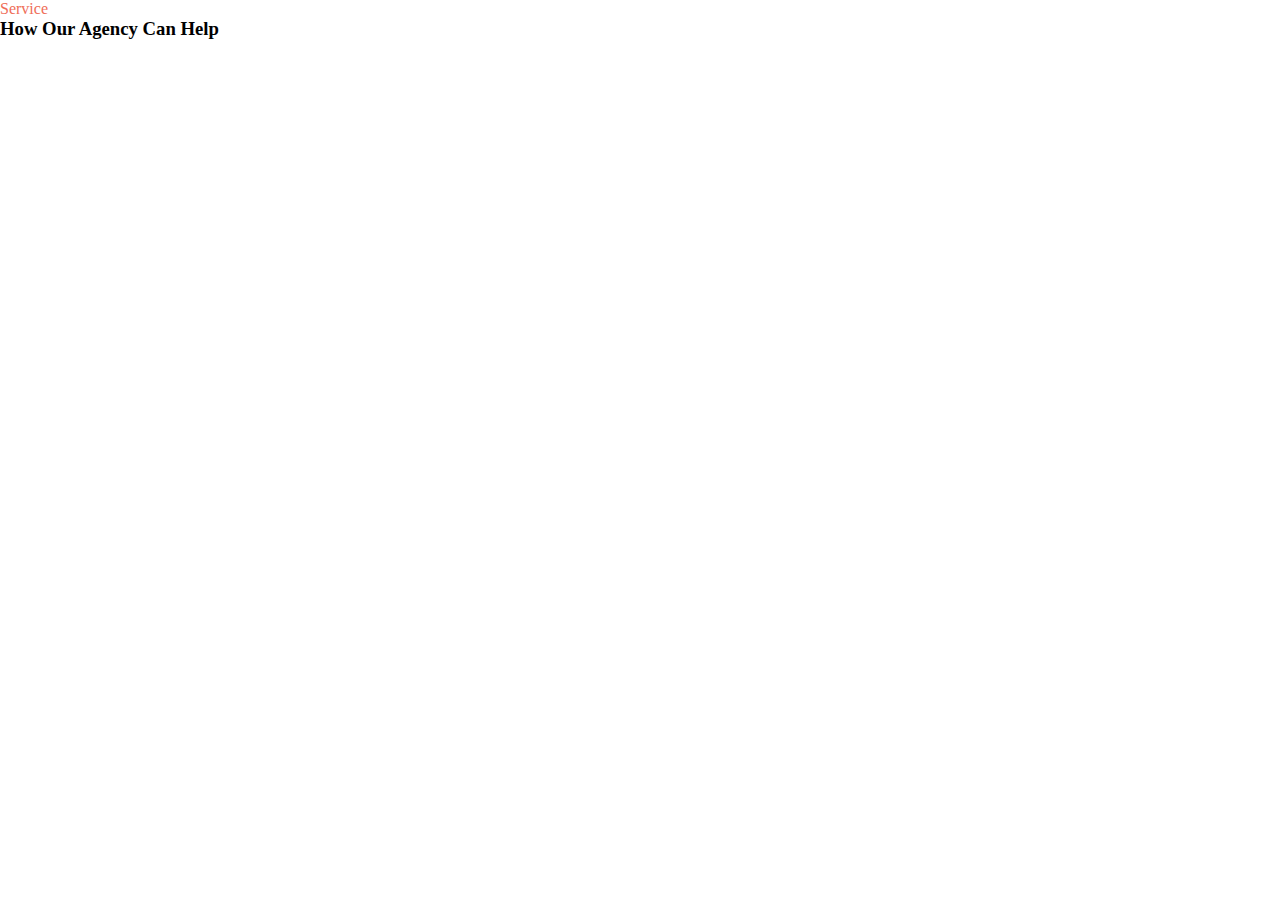
==== figma-1/index.html @ fa870402 "figma" ====
<!DOCTYPE html>
<html lang="en">
<head>
    <meta charset="UTF-8">
    <meta http-equiv="X-UA-Compatible" content="IE=edge">
    <meta name="viewport" content="width=device-width, initial-scale=1.0">
    <link rel="stylesheet" href="./css/style.css">
    <link rel="stylesheet" href="./css/reset.css">
    <title>Document</title>
</head>
<body>
    <div class="service">
        <div class="agency">
            <div class="help-h3">
                <p>Service</p>
                <h3>How Our Agency Can Help</h3>
            </div>
            <div>
                <div>

                </div>
            </div>
        </div>
    </div>
</body>
</html>
---- figma-1/css/style.css ----
.help-h3 p{
    color: #EF6D58;
}

.help-h3 h3{
    color: black;
}
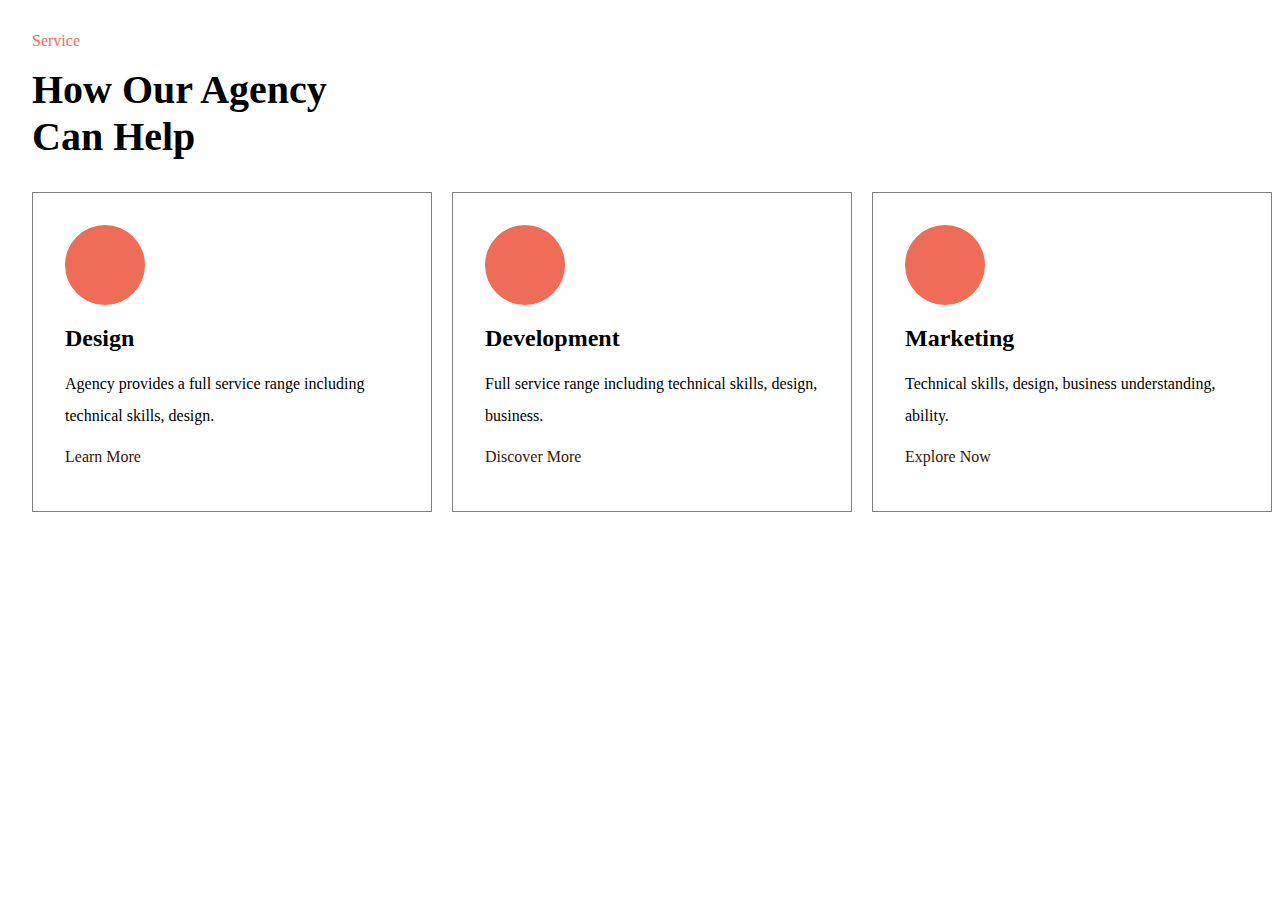
==== commit 8fb42fb1: "figma-1" ====
--- a/figma-1/index.html
+++ b/figma-1/index.html
@@ -1,5 +1,6 @@
 <!DOCTYPE html>
 <html lang="en">
+
 <head>
     <meta charset="UTF-8">
     <meta http-equiv="X-UA-Compatible" content="IE=edge">
@@ -8,19 +9,36 @@
     <link rel="stylesheet" href="./css/reset.css">
     <title>Document</title>
 </head>
+
 <body>
     <div class="service">
         <div class="agency">
             <div class="help-h3">
                 <p>Service</p>
-                <h3>How Our Agency Can Help</h3>
+                <h3>How Our Agency <br> Can Help</h3>
             </div>
-            <div>
-                <div>
-
+            <div class="division">
+                <div class="left-design">
+                    <img src="./logo/Oval.svg" alt="">
+                    <h4>Design</h4>
+                    <p>Agency provides a full service range including technical skills, design.</p>
+                    <a href="#">Learn More</a>
+                </div>
+                <div class="center-development">
+                    <img src="./logo/Oval.svg" alt="">
+                    <h4>Development</h4>
+                    <p>Full service range including technical skills, design, business.</p>
+                    <a href="#">Discover More</a>
+                </div>
+                <div class="right-marketing">
+                    <img src="./logo/Oval.svg" alt="">
+                    <h4>Marketing</h4>
+                    <p>Technical skills, design, business understanding, ability.</p>
+                    <a href="#">Explore Now</a>
                 </div>
             </div>
         </div>
     </div>
 </body>
+
 </html>--- a/figma-1/css/style.css
+++ b/figma-1/css/style.css
@@ -1,7 +1,104 @@
 .help-h3 p{
     color: #EF6D58;
+    font-weight: 400;
+    font-size: 16px;
+    padding-bottom: 1rem;
 }
 
 .help-h3 h3{
     color: black;
-}+    font-size: 40px;
+}
+
+.help-h3{
+    padding: 2rem;
+}
+
+.division{
+    display: flex;
+    align-items: center;
+    gap: 20px;
+    margin-left: 2rem;
+}
+
+.left-design{
+    border: 1px solid grey;
+    width: 25rem;
+    height: 20rem;
+    padding: 2rem;
+}
+
+.left-design h4{
+    padding-top: 1rem;
+    padding-bottom: 1rem;
+    font-size: 24px;
+    font-weight: 700;
+}
+
+.left-design p{
+    font-size: 16px;
+    line-height: 32px;
+    padding-bottom: 1rem;
+    font-weight: 400;
+}
+
+.left-design a{
+    text-decoration: none;
+    color: #391400;
+}
+
+
+.center-development{
+    border: 1px solid grey;
+    width: 25rem;
+    height: 20rem;
+    padding: 2rem;
+}
+
+.center-development h4{
+    padding-top: 1rem;
+    padding-bottom: 1rem;
+    font-size: 24px;
+    font-weight: 700;
+}
+
+.center-development p{
+    font-size: 16px;
+    line-height: 32px;
+    padding-bottom: 1rem;
+    font-weight: 400;
+}
+
+.center-development a{
+    text-decoration: none;
+    color: #391400;
+}
+
+
+
+
+.right-marketing{
+    border: 1px solid grey;
+    width: 25rem;
+    height: 20rem;
+    padding: 2rem;
+}
+
+.right-marketing h4{
+    padding-top: 1rem;
+    padding-bottom: 1rem;
+    font-size: 24px;
+    font-weight: 700;
+}
+
+.right-marketing p{
+    font-size: 16px;
+    line-height: 32px;
+    padding-bottom: 1rem;
+    font-weight: 400;
+}
+
+.right-marketing a{
+    text-decoration: none;
+    color: #391400;
+}
